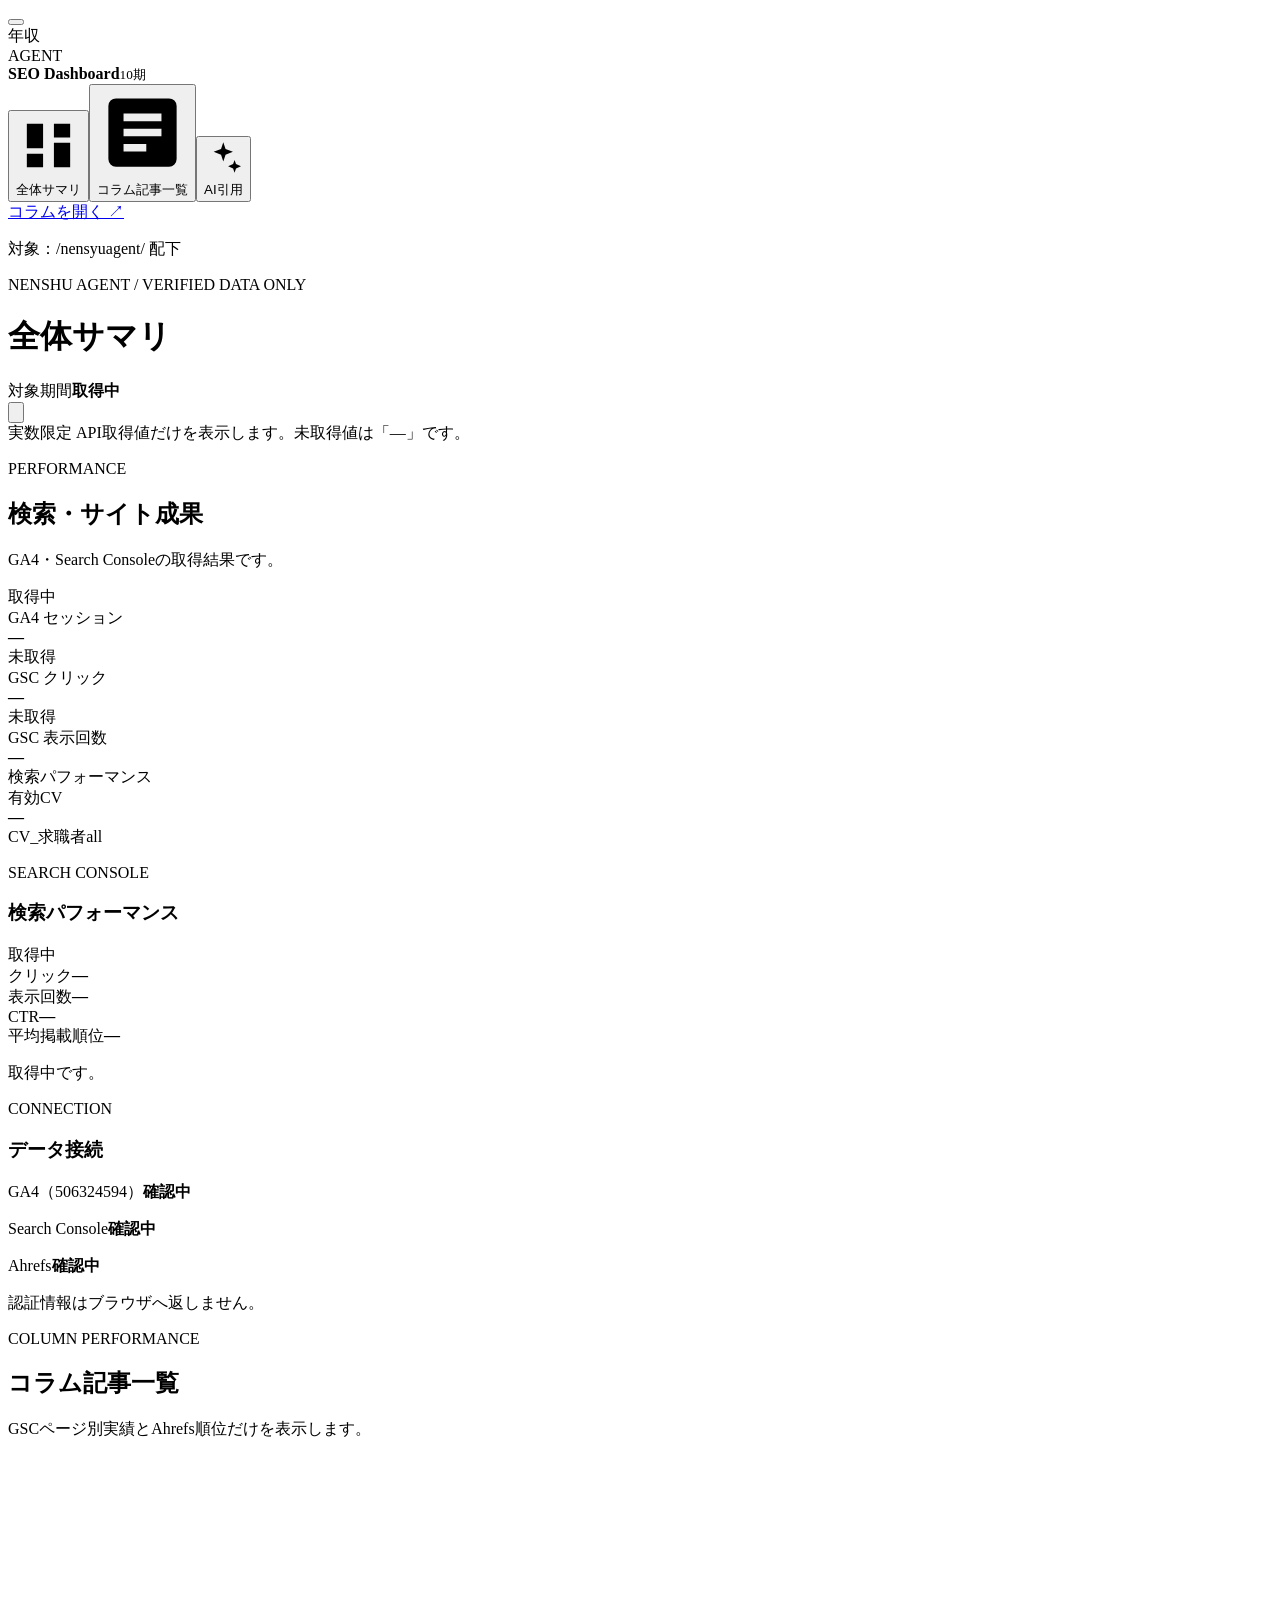
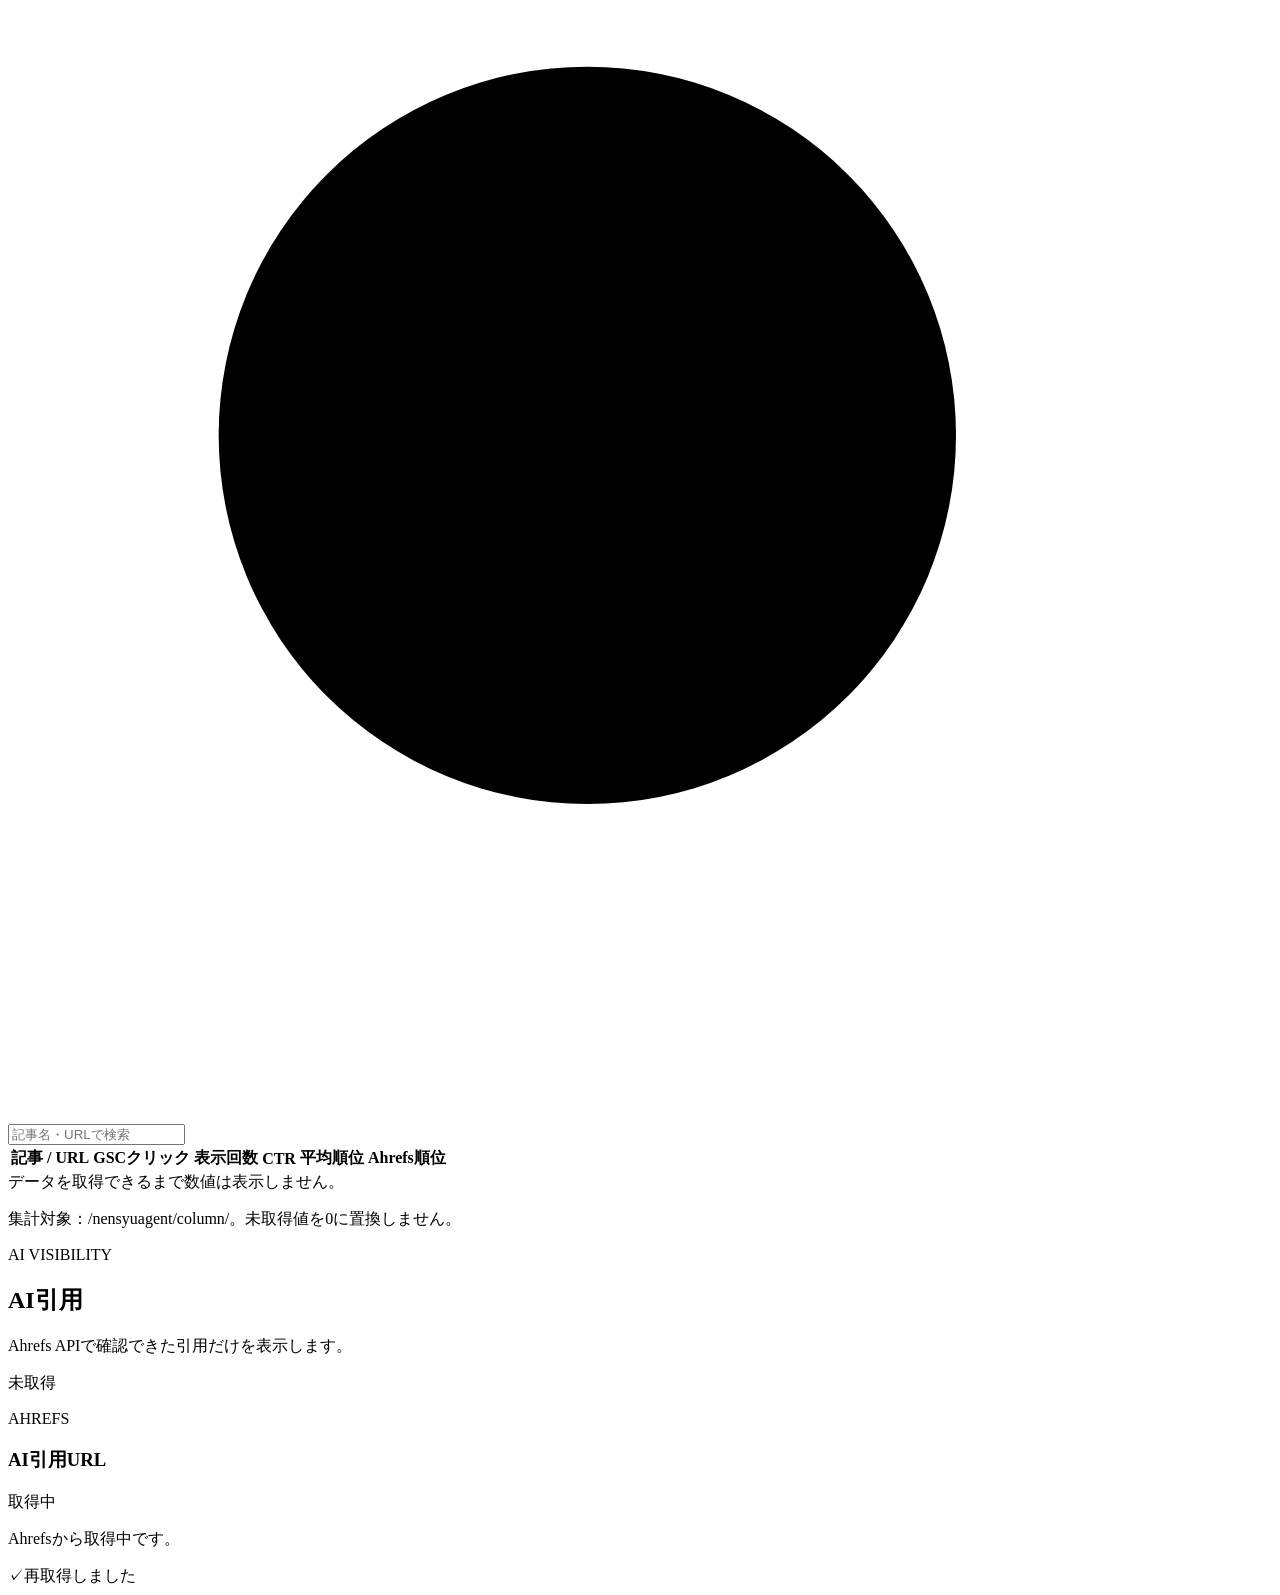
==== seo-dashboard/index.html @ 740a9904 "feat: connect SEO dashboard to GSC and Ahrefs" ====
<!doctype html><html lang="ja"><head><meta charset="UTF-8"><meta name="viewport" content="width=device-width,initial-scale=1"><meta name="theme-color" content="#0b1f45"><title>年収エージェント｜SEO Dashboard</title><link rel="icon" href="/favicon.svg"><link rel="preconnect" href="https://fonts.googleapis.com"><link rel="preconnect" href="https://fonts.gstatic.com" crossorigin><link href="https://fonts.googleapis.com/css2?family=Noto+Sans+JP:wght@400;500;600;700&family=Roboto+Mono:wght@500;600&display=swap" rel="stylesheet"><link rel="stylesheet" href="/styles.css"></head><body>
<button class="mobile-menu" id="menuButton" aria-label="メニューを開く"><span></span><span></span><span></span></button><aside class="sidebar" id="sidebar"><div class="brand"><div class="brand-mark">年収<br><span>AGENT</span></div><div class="brand-copy"><b>SEO Dashboard</b><small>10期</small></div></div><nav><button class="nav-item active" data-view="summary"><svg viewBox="0 0 24 24"><path d="M4 13h6V4H4v9Zm0 7h6v-5H4v5Zm10 0h6v-9h-6v9Zm0-16v5h6V4h-6Z"/></svg>全体サマリ</button><button class="nav-item" data-view="articles"><svg viewBox="0 0 24 24"><path d="M5 3h14a2 2 0 0 1 2 2v14a2 2 0 0 1-2 2H5a2 2 0 0 1-2-2V5a2 2 0 0 1 2-2Zm2 4v2h10V7H7Zm0 4v2h10v-2H7Zm0 4v2h6v-2H7Z"/></svg>コラム記事一覧</button><button class="nav-item" data-view="ai"><svg viewBox="0 0 24 24"><path d="m12 2 1.4 4.2L18 8l-4.6 1.8L12 14l-1.4-4.2L6 8l4.6-1.8L12 2Zm7 11 .9 2.6L23 17l-3.1 1.4L19 21l-.9-2.6L15 17l3.1-1.4L19 13Z"/></svg>AI引用</button></nav><div class="sidebar-foot"><a href="https://stock-sun.com/nensyuagent/column/" target="_blank" rel="noreferrer">コラムを開く ↗</a><p>対象：/nensyuagent/ 配下</p></div></aside>
<main class="main"><header class="topbar"><div><p class="eyebrow">NENSHU AGENT / VERIFIED DATA ONLY</p><h1 id="pageTitle">全体サマリ</h1></div><div class="top-actions"><div class="period"><span>対象期間</span><strong id="periodLabel">取得中</strong></div><button class="refresh" id="refreshButton" aria-label="再取得"><svg viewBox="0 0 24 24"><path d="M20 11a8.1 8.1 0 1 0-2.4 5.8M20 4v7h-7"/></svg></button></div></header><div class="demo-notice"><span>実数限定</span> API取得値だけを表示します。未取得値は「—」です。</div>
<section class="view active" id="summaryView"><div class="section-intro"><div><p class="panel-kicker">PERFORMANCE</p><h2>検索・サイト成果</h2><p>GA4・Search Consoleの取得結果です。</p></div><span class="snapshot" id="fetchedAt">取得中</span></div><div class="kpi-grid"><article class="kpi-card"><div class="kpi-head"><span>GA4 セッション</span><i class="dot navy"></i></div><strong id="gaSessions">—</strong><div class="kpi-foot"><span id="gaPeriod">未取得</span></div></article><article class="kpi-card"><div class="kpi-head"><span>GSC クリック</span><i class="dot blue"></i></div><strong id="gscClicks">—</strong><div class="kpi-foot"><span id="gscPeriod">未取得</span></div></article><article class="kpi-card"><div class="kpi-head"><span>GSC 表示回数</span><i class="dot yellow"></i></div><strong id="gscImpressions">—</strong><div class="kpi-foot"><span>検索パフォーマンス</span></div></article><article class="kpi-card"><div class="kpi-head"><span>有効CV</span><i class="dot green"></i></div><strong id="gaConversions">—</strong><div class="kpi-foot"><span>CV_求職者all</span></div></article></div>
<div class="dashboard-grid"><article class="panel"><div class="panel-head"><div><p class="panel-kicker">SEARCH CONSOLE</p><h3>検索パフォーマンス</h3></div><span class="status new" id="gscStatus">取得中</span></div><div class="chart-stats"><div><span>クリック</span><b id="gscClicksDetail">—</b></div><div><span>表示回数</span><b id="gscImpressionsDetail">—</b></div><div><span>CTR</span><b id="gscCtr">—</b></div><div><span>平均掲載順位</span><b id="gscPosition">—</b></div></div><div id="gscQueries" class="mini-table"><p class="source-note">取得中です。</p></div></article><article class="panel"><div class="panel-head"><div><p class="panel-kicker">CONNECTION</p><h3>データ接続</h3></div></div><div class="health-list connection-list"><p><i class="status-dot warn" id="gaDot"></i><span>GA4（506324594）</span><b id="gaStatus">確認中</b></p><p><i class="status-dot warn" id="gscDot"></i><span>Search Console</span><b id="gscConnection">確認中</b></p><p><i class="status-dot warn" id="ahrefsDot"></i><span>Ahrefs</span><b id="ahrefsStatus">確認中</b></p></div><p class="source-note">認証情報はブラウザへ返しません。</p></article></div></section>
<section class="view" id="articlesView"><div class="section-intro"><div><p class="panel-kicker">COLUMN PERFORMANCE</p><h2>コラム記事一覧</h2><p>GSCページ別実績とAhrefs順位だけを表示します。</p></div></div><div class="table-toolbar"><div class="search-box"><svg viewBox="0 0 24 24"><circle cx="11" cy="11" r="7"/><path d="m20 20-4-4"/></svg><input id="articleSearch" type="search" placeholder="記事名・URLで検索"></div></div><div class="table-wrap panel"><table><thead><tr><th>記事 / URL</th><th>GSCクリック</th><th>表示回数</th><th>CTR</th><th>平均順位</th><th>Ahrefs順位</th></tr></thead><tbody id="articleRows"></tbody></table><div class="empty" id="articleEmpty">データを取得できるまで数値は表示しません。</div></div><p class="source-note">集計対象：/nensyuagent/column/。未取得値を0に置換しません。</p></section>
<section class="view" id="aiView"><div class="section-intro"><div><p class="panel-kicker">AI VISIBILITY</p><h2>AI引用</h2><p>Ahrefs APIで確認できた引用だけを表示します。</p></div><span class="snapshot" id="ahrefsFetchedAt">未取得</span></div><article class="panel"><div class="panel-head"><div><p class="panel-kicker">AHREFS</p><h3>AI引用URL</h3></div><span class="status new" id="aiStatus">取得中</span></div><div id="citationRows" class="citation-list"><p class="source-note">Ahrefsから取得中です。</p></div></article></section></main><div class="toast" id="toast"><span>✓</span>再取得しました</div><script src="/app.js"></script></body></html>
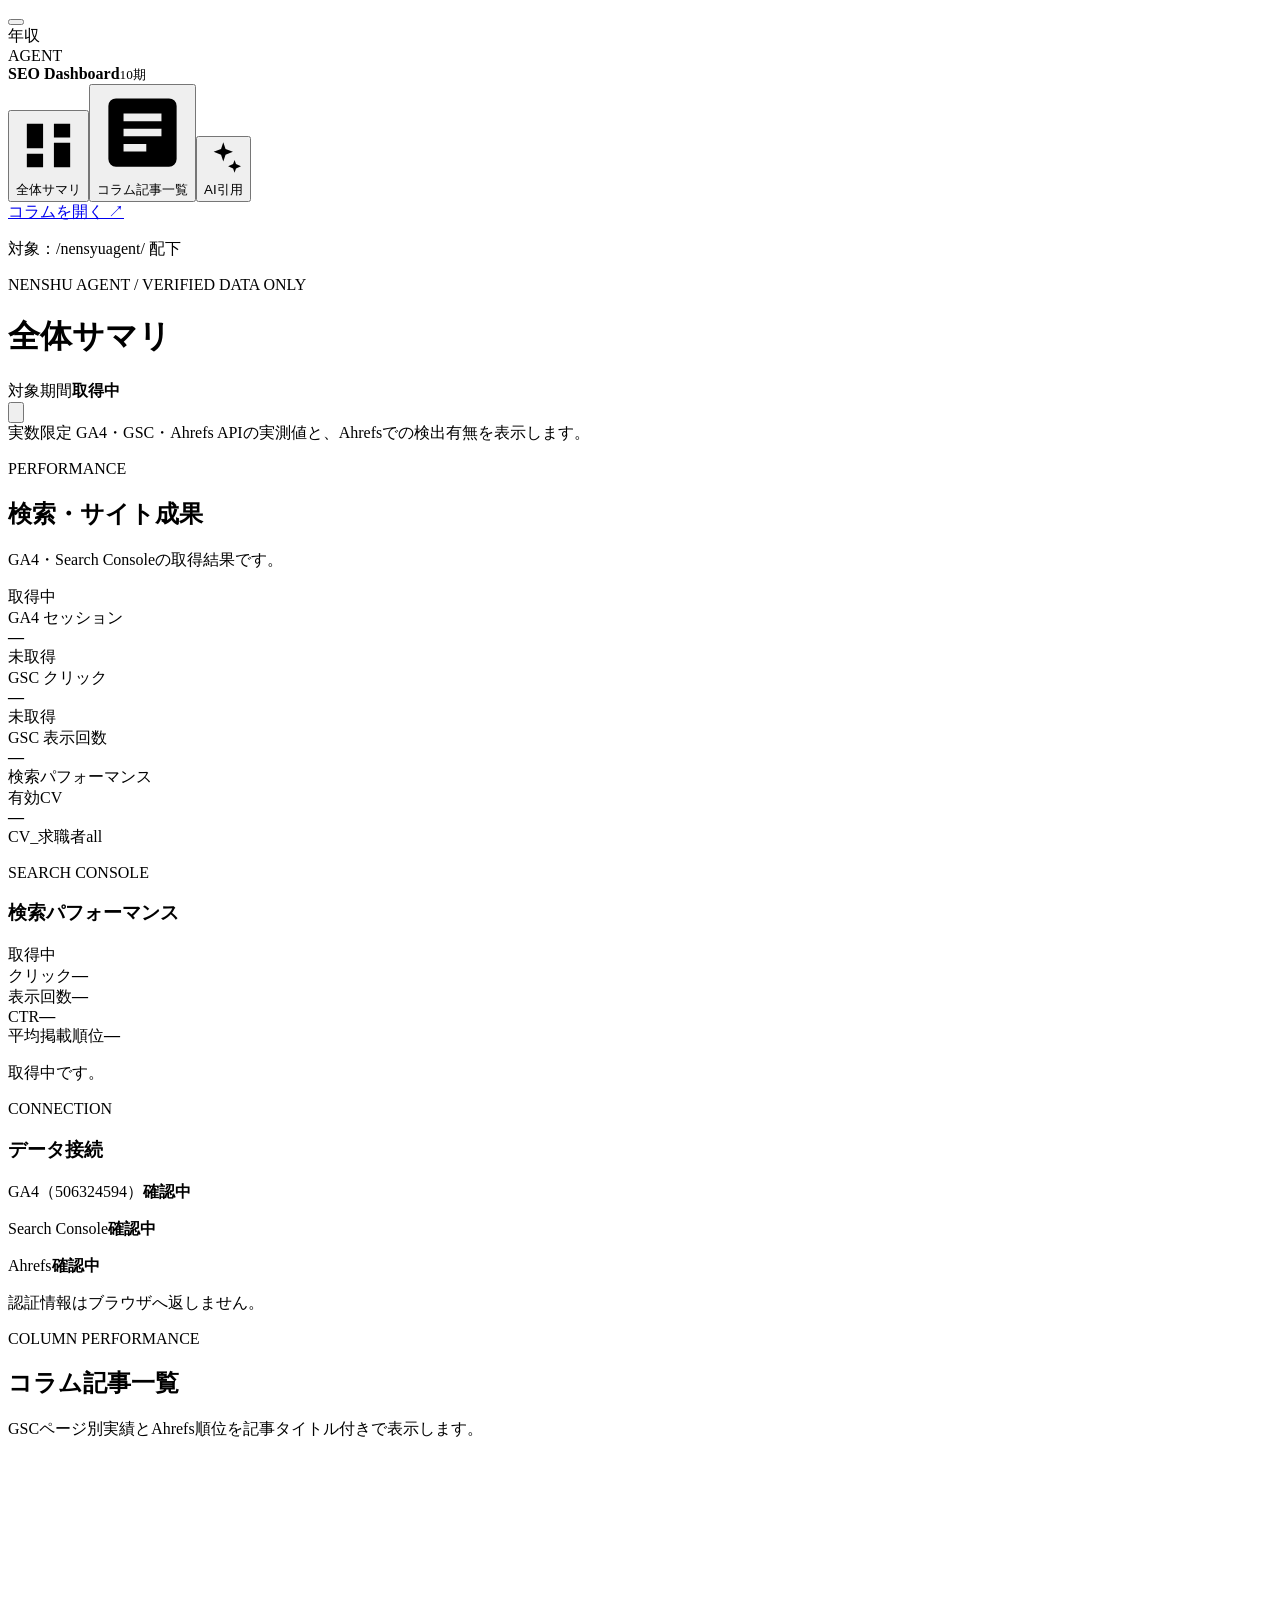
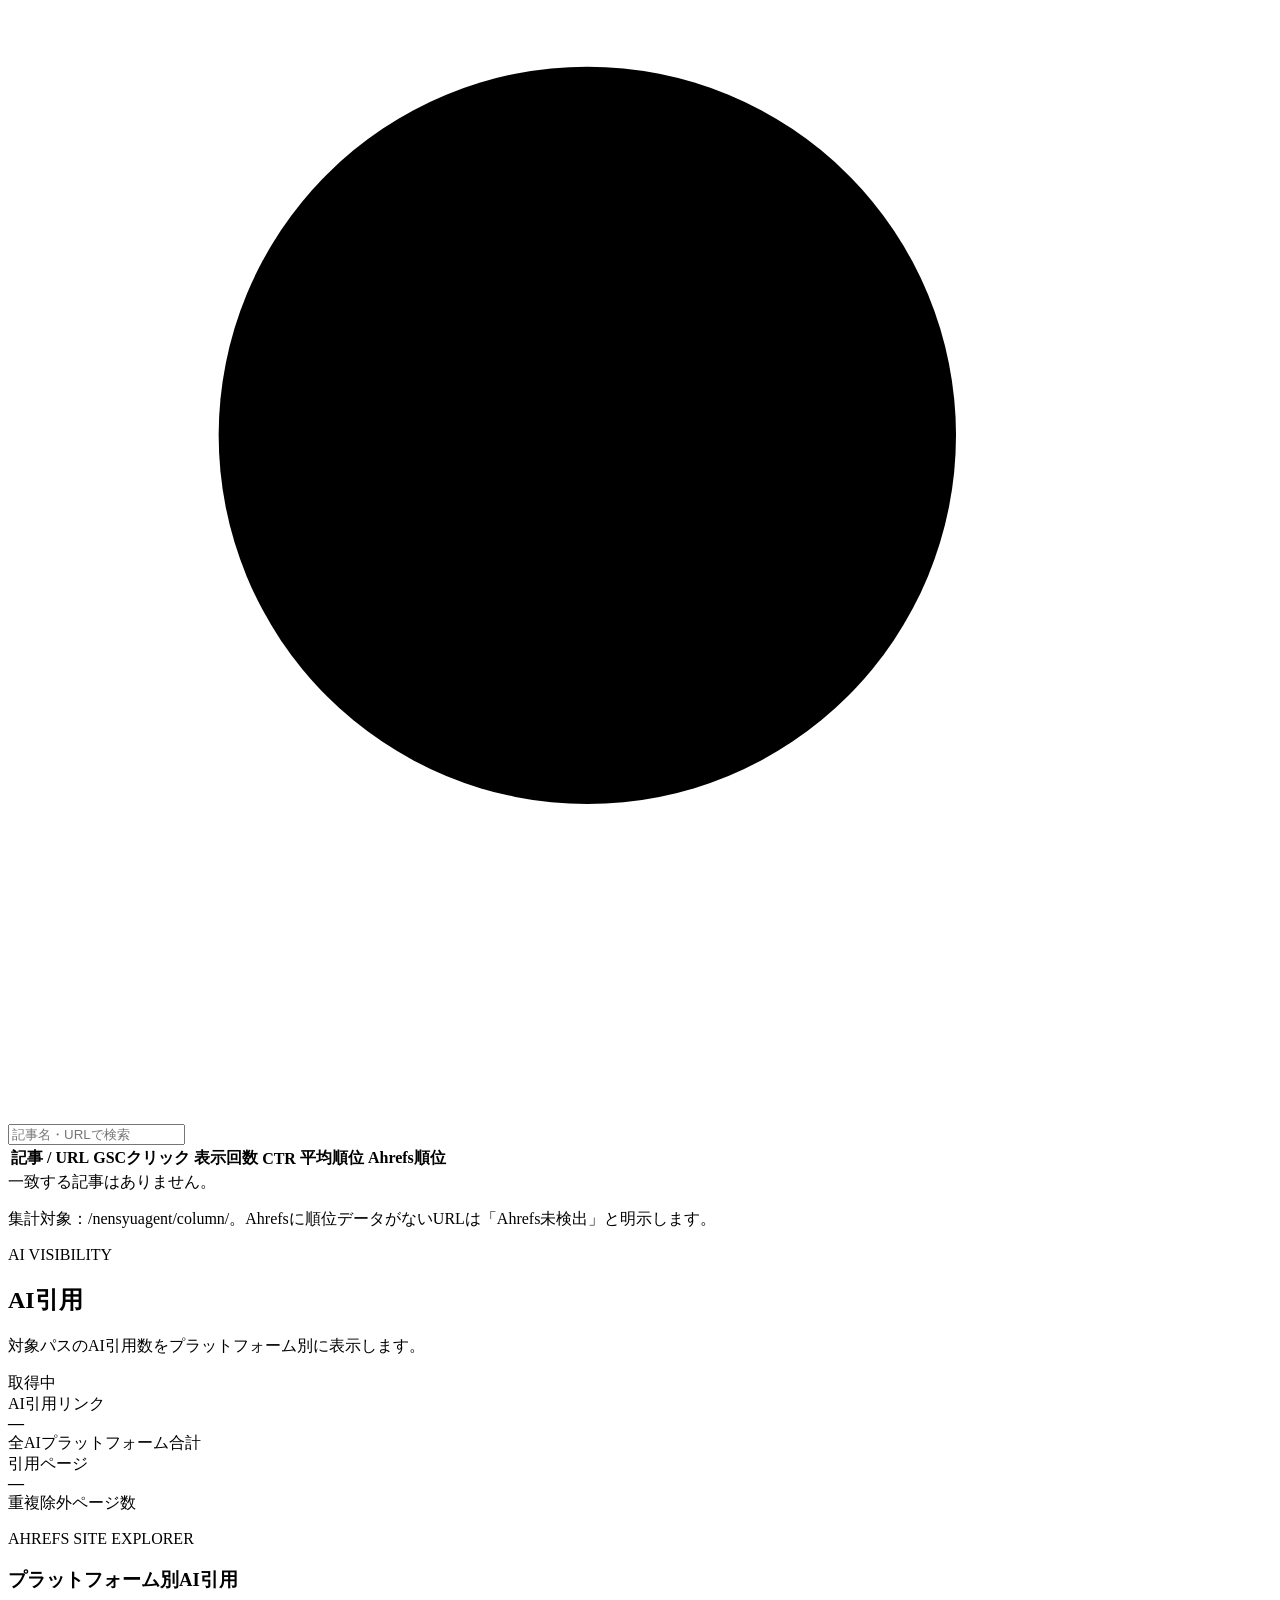
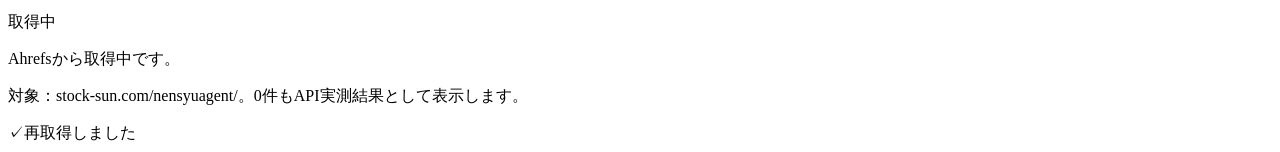
==== commit d1db216c: "feat: populate all SEO dashboard data" ====
--- a/seo-dashboard/index.html
+++ b/seo-dashboard/index.html
@@ -1,8 +1,8 @@
 <!doctype html><html lang="ja"><head><meta charset="UTF-8"><meta name="viewport" content="width=device-width,initial-scale=1"><meta name="theme-color" content="#0b1f45"><title>年収エージェント｜SEO Dashboard</title><link rel="icon" href="/favicon.svg"><link rel="preconnect" href="https://fonts.googleapis.com"><link rel="preconnect" href="https://fonts.gstatic.com" crossorigin><link href="https://fonts.googleapis.com/css2?family=Noto+Sans+JP:wght@400;500;600;700&family=Roboto+Mono:wght@500;600&display=swap" rel="stylesheet"><link rel="stylesheet" href="/styles.css"></head><body>
 <button class="mobile-menu" id="menuButton" aria-label="メニューを開く"><span></span><span></span><span></span></button><aside class="sidebar" id="sidebar"><div class="brand"><div class="brand-mark">年収<br><span>AGENT</span></div><div class="brand-copy"><b>SEO Dashboard</b><small>10期</small></div></div><nav><button class="nav-item active" data-view="summary"><svg viewBox="0 0 24 24"><path d="M4 13h6V4H4v9Zm0 7h6v-5H4v5Zm10 0h6v-9h-6v9Zm0-16v5h6V4h-6Z"/></svg>全体サマリ</button><button class="nav-item" data-view="articles"><svg viewBox="0 0 24 24"><path d="M5 3h14a2 2 0 0 1 2 2v14a2 2 0 0 1-2 2H5a2 2 0 0 1-2-2V5a2 2 0 0 1 2-2Zm2 4v2h10V7H7Zm0 4v2h10v-2H7Zm0 4v2h6v-2H7Z"/></svg>コラム記事一覧</button><button class="nav-item" data-view="ai"><svg viewBox="0 0 24 24"><path d="m12 2 1.4 4.2L18 8l-4.6 1.8L12 14l-1.4-4.2L6 8l4.6-1.8L12 2Zm7 11 .9 2.6L23 17l-3.1 1.4L19 21l-.9-2.6L15 17l3.1-1.4L19 13Z"/></svg>AI引用</button></nav><div class="sidebar-foot"><a href="https://stock-sun.com/nensyuagent/column/" target="_blank" rel="noreferrer">コラムを開く ↗</a><p>対象：/nensyuagent/ 配下</p></div></aside>
-<main class="main"><header class="topbar"><div><p class="eyebrow">NENSHU AGENT / VERIFIED DATA ONLY</p><h1 id="pageTitle">全体サマリ</h1></div><div class="top-actions"><div class="period"><span>対象期間</span><strong id="periodLabel">取得中</strong></div><button class="refresh" id="refreshButton" aria-label="再取得"><svg viewBox="0 0 24 24"><path d="M20 11a8.1 8.1 0 1 0-2.4 5.8M20 4v7h-7"/></svg></button></div></header><div class="demo-notice"><span>実数限定</span> API取得値だけを表示します。未取得値は「—」です。</div>
+<main class="main"><header class="topbar"><div><p class="eyebrow">NENSHU AGENT / VERIFIED DATA ONLY</p><h1 id="pageTitle">全体サマリ</h1></div><div class="top-actions"><div class="period"><span>対象期間</span><strong id="periodLabel">取得中</strong></div><button class="refresh" id="refreshButton" aria-label="再取得"><svg viewBox="0 0 24 24"><path d="M20 11a8.1 8.1 0 1 0-2.4 5.8M20 4v7h-7"/></svg></button></div></header><div class="demo-notice"><span>実数限定</span> GA4・GSC・Ahrefs APIの実測値と、Ahrefsでの検出有無を表示します。</div>
 <section class="view active" id="summaryView"><div class="section-intro"><div><p class="panel-kicker">PERFORMANCE</p><h2>検索・サイト成果</h2><p>GA4・Search Consoleの取得結果です。</p></div><span class="snapshot" id="fetchedAt">取得中</span></div><div class="kpi-grid"><article class="kpi-card"><div class="kpi-head"><span>GA4 セッション</span><i class="dot navy"></i></div><strong id="gaSessions">—</strong><div class="kpi-foot"><span id="gaPeriod">未取得</span></div></article><article class="kpi-card"><div class="kpi-head"><span>GSC クリック</span><i class="dot blue"></i></div><strong id="gscClicks">—</strong><div class="kpi-foot"><span id="gscPeriod">未取得</span></div></article><article class="kpi-card"><div class="kpi-head"><span>GSC 表示回数</span><i class="dot yellow"></i></div><strong id="gscImpressions">—</strong><div class="kpi-foot"><span>検索パフォーマンス</span></div></article><article class="kpi-card"><div class="kpi-head"><span>有効CV</span><i class="dot green"></i></div><strong id="gaConversions">—</strong><div class="kpi-foot"><span>CV_求職者all</span></div></article></div>
 <div class="dashboard-grid"><article class="panel"><div class="panel-head"><div><p class="panel-kicker">SEARCH CONSOLE</p><h3>検索パフォーマンス</h3></div><span class="status new" id="gscStatus">取得中</span></div><div class="chart-stats"><div><span>クリック</span><b id="gscClicksDetail">—</b></div><div><span>表示回数</span><b id="gscImpressionsDetail">—</b></div><div><span>CTR</span><b id="gscCtr">—</b></div><div><span>平均掲載順位</span><b id="gscPosition">—</b></div></div><div id="gscQueries" class="mini-table"><p class="source-note">取得中です。</p></div></article><article class="panel"><div class="panel-head"><div><p class="panel-kicker">CONNECTION</p><h3>データ接続</h3></div></div><div class="health-list connection-list"><p><i class="status-dot warn" id="gaDot"></i><span>GA4（506324594）</span><b id="gaStatus">確認中</b></p><p><i class="status-dot warn" id="gscDot"></i><span>Search Console</span><b id="gscConnection">確認中</b></p><p><i class="status-dot warn" id="ahrefsDot"></i><span>Ahrefs</span><b id="ahrefsStatus">確認中</b></p></div><p class="source-note">認証情報はブラウザへ返しません。</p></article></div></section>
-<section class="view" id="articlesView"><div class="section-intro"><div><p class="panel-kicker">COLUMN PERFORMANCE</p><h2>コラム記事一覧</h2><p>GSCページ別実績とAhrefs順位だけを表示します。</p></div></div><div class="table-toolbar"><div class="search-box"><svg viewBox="0 0 24 24"><circle cx="11" cy="11" r="7"/><path d="m20 20-4-4"/></svg><input id="articleSearch" type="search" placeholder="記事名・URLで検索"></div></div><div class="table-wrap panel"><table><thead><tr><th>記事 / URL</th><th>GSCクリック</th><th>表示回数</th><th>CTR</th><th>平均順位</th><th>Ahrefs順位</th></tr></thead><tbody id="articleRows"></tbody></table><div class="empty" id="articleEmpty">データを取得できるまで数値は表示しません。</div></div><p class="source-note">集計対象：/nensyuagent/column/。未取得値を0に置換しません。</p></section>
-<section class="view" id="aiView"><div class="section-intro"><div><p class="panel-kicker">AI VISIBILITY</p><h2>AI引用</h2><p>Ahrefs APIで確認できた引用だけを表示します。</p></div><span class="snapshot" id="ahrefsFetchedAt">未取得</span></div><article class="panel"><div class="panel-head"><div><p class="panel-kicker">AHREFS</p><h3>AI引用URL</h3></div><span class="status new" id="aiStatus">取得中</span></div><div id="citationRows" class="citation-list"><p class="source-note">Ahrefsから取得中です。</p></div></article></section></main><div class="toast" id="toast"><span>✓</span>再取得しました</div><script src="/app.js"></script></body></html>
+<section class="view" id="articlesView"><div class="section-intro"><div><p class="panel-kicker">COLUMN PERFORMANCE</p><h2>コラム記事一覧</h2><p>GSCページ別実績とAhrefs順位を記事タイトル付きで表示します。</p></div></div><div class="table-toolbar"><div class="search-box"><svg viewBox="0 0 24 24"><circle cx="11" cy="11" r="7"/><path d="m20 20-4-4"/></svg><input id="articleSearch" type="search" placeholder="記事名・URLで検索"></div></div><div class="table-wrap panel"><table><thead><tr><th>記事 / URL</th><th>GSCクリック</th><th>表示回数</th><th>CTR</th><th>平均順位</th><th>Ahrefs順位</th></tr></thead><tbody id="articleRows"></tbody></table><div class="empty" id="articleEmpty">一致する記事はありません。</div></div><p class="source-note">集計対象：/nensyuagent/column/。Ahrefsに順位データがないURLは「Ahrefs未検出」と明示します。</p></section>
+<section class="view" id="aiView"><div class="section-intro"><div><p class="panel-kicker">AI VISIBILITY</p><h2>AI引用</h2><p>対象パスのAI引用数をプラットフォーム別に表示します。</p></div><span class="snapshot" id="ahrefsFetchedAt">取得中</span></div><div class="kpi-grid ai-kpis"><article class="kpi-card"><div class="kpi-head"><span>AI引用リンク</span><i class="dot yellow"></i></div><strong id="aiCitations">—</strong><div class="kpi-foot"><span>全AIプラットフォーム合計</span></div></article><article class="kpi-card"><div class="kpi-head"><span>引用ページ</span><i class="dot blue"></i></div><strong id="aiPages">—</strong><div class="kpi-foot"><span>重複除外ページ数</span></div></article></div><article class="panel"><div class="panel-head"><div><p class="panel-kicker">AHREFS SITE EXPLORER</p><h3>プラットフォーム別AI引用</h3></div><span class="status new" id="aiStatus">取得中</span></div><div id="citationRows" class="citation-list"><p class="source-note">Ahrefsから取得中です。</p></div></article><p class="source-note">対象：stock-sun.com/nensyuagent/。0件もAPI実測結果として表示します。</p></section></main><div class="toast" id="toast"><span>✓</span>再取得しました</div><script src="/app.js"></script></body></html>
 
